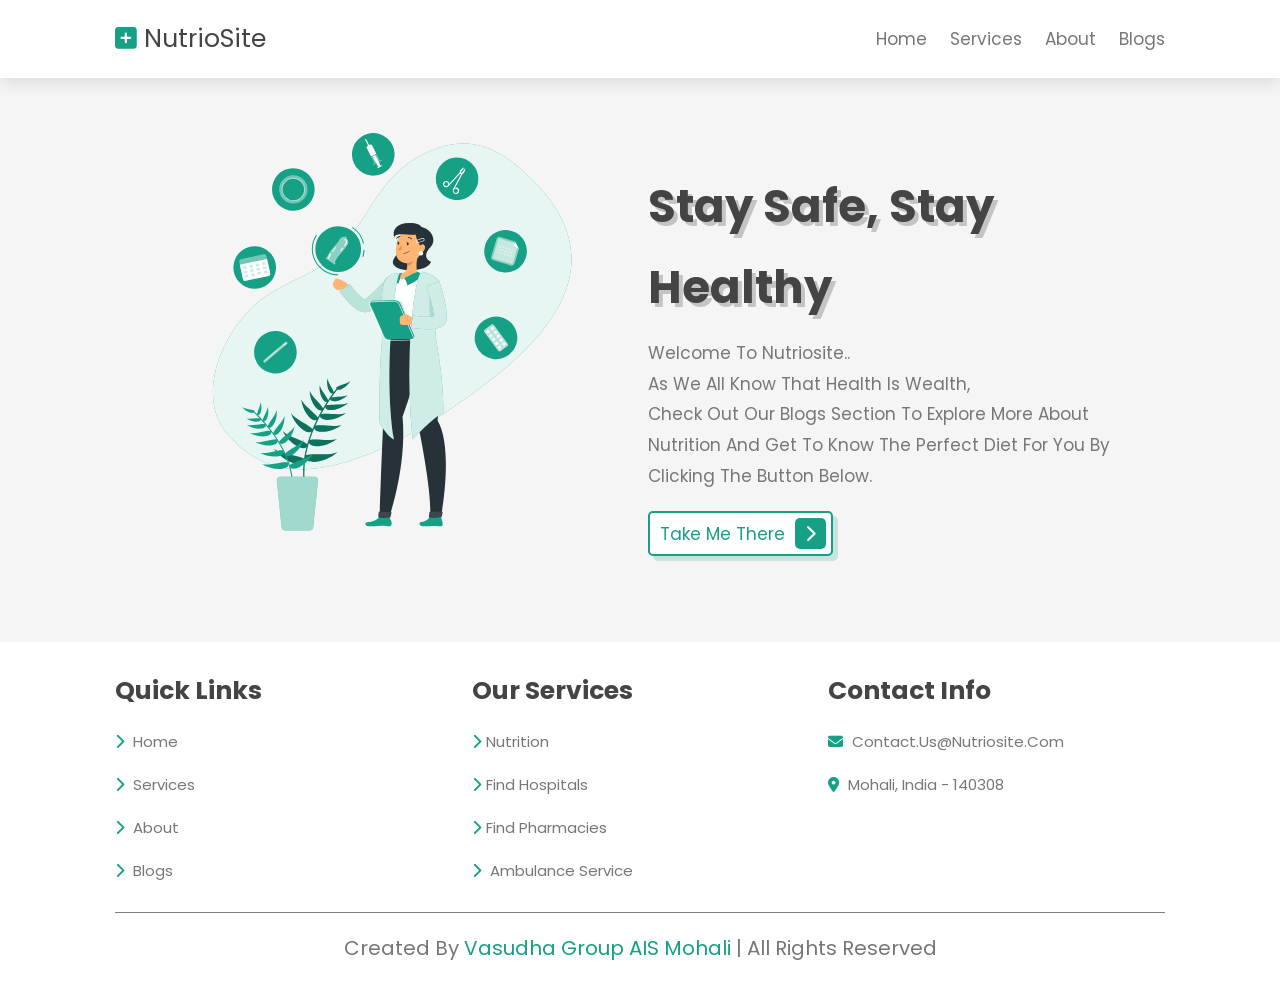
==== HTML/index.html @ 247d0aa5 "Initial commit: website files" ====
<!DOCTYPE html>
<html lang="en">
<head>
    <meta charset="UTF-8">
    <meta http-equiv="X-UA-Compatible" content="IE=edge">
    <meta name="viewport" content="width=device-width, initial-scale=1.0">
    <title>NutrioSite</title>

    <meta name="description" content="Nutriosite helps people find their perfect diet and live healthy lives. Here you can check out our blogs and gain knowledge about the perfect diet  which is best for you and your body."

    <!-- font awesome cdn link  -->
    <link rel="stylesheet" href="https://cdnjs.cloudflare.com/ajax/libs/font-awesome/6.1.1/css/all.min.css">

    <!-- custom css file link  -->
    <link rel="stylesheet" href="../css/style.css">

</head>
<body oncontextmenu="return false;">

<!-- header section starts  -->

<header class="header">

    <a href="index.html" class="logo"> <i class="fas fa-plus-square"></i> NutrioSite </a>

    <nav class="navbar">
        <a href="#home">home</a>
        <a href="service.html">services</a>
        <a href="about.html">about</a>
        <a href="blogs.html">blogs</a>
    </nav>

    <div id="menu-btn" class="fas fa-bars"></div>

</header>

<!-- header section ends -->

<!-- home section starts  -->

<section class="home" id="home">

    <div class="image">
        <img src="../image/home-img.svg" alt="">
    </div>

    <div class="content">
        <h3>stay safe, stay healthy</h3>
        <p>welcome to nutriosite.. <br>as we all know that health is wealth,<br>Check out our blogs section to explore more about nutrition and get to know the perfect diet for you by clicking the button below.</p>
        <a href="blogs.html" class="btn"> take me there <span class="fas fa-chevron-right"></span> </a>
    </div>

</section>

<!-- home section ends -->

<!-- footer section starts  -->

<section class="footer">

    <div class="box-container">

        <div class="box">
            <h3>quick links</h3>
            <a href="index.html"> <i class="fas fa-chevron-right"></i> home </a>
            <a href="service.html"> <i class="fas fa-chevron-right"></i> services </a>
            <a href="about.html"> <i class="fas fa-chevron-right"></i> about </a>
            <a href="blogs.html"> <i class="fas fa-chevron-right"></i> blogs </a>
        </div>

        <div class="box">
            <h3>our services</h3>
            <a href="blogs.html"> <i class="fas fa-chevron-right"></i>nutrition</a>
            <a href="https://www.google.co.in/maps/search/hospitals+near+me"> <i class="fas fa-chevron-right"></i>find hospitals </a>
            <a href="https://www.google.co.in/maps/search/Pharmacies"> <i class="fas fa-chevron-right"></i>find pharmacies</a>
            <a href="tel:102"> <i class="fas fa-chevron-right"></i> ambulance service </a>
        </div>

        <div class="box">
          <h3>contact info</h3>
          <a href="mailto:contact.us@nutriosite.com"> <i class="fas fa-envelope"></i> contact.us@nutriosite.com </a>
          <a href="https://www.google.co.in/maps/place/Sahibzada+Ajit+Singh+Nagar,+Punjab"> <i class="fas fa-map-marker-alt"></i> mohali, india - 140308 </a>
        </div>

    </div>

    <div class="credit"> created by <span>Vasudha Group AIS Mohali</span> | all rights reserved </div>

</section>

<!-- footer section ends -->
<!-- custom js file link  -->
<script src="../js/script.js"></script>

<script>
window.addEventListener('mouseover', initLandbot, { once: true });
window.addEventListener('touchstart', initLandbot, { once: true });
var myLandbot;
function initLandbot() {
  if (!myLandbot) {
    var s = document.createElement('script');s.type = 'text/javascript';s.async = true;
    s.addEventListener('load', function() {
      var myLandbot = new Landbot.Livechat({
        configUrl: 'https://landbot.site/v3/H-1290580-JD2FAI6PBBAOWX9N/index.json',
      });
    });
    s.src = 'https://cdn.landbot.io/landbot-3/landbot-3.0.0.js';
    var x = document.getElementsByTagName('script')[0];
    x.parentNode.insertBefore(s, x);
  }
}
</script>

</body>
</html>
---- css/style.css ----
@import url('https://fonts.googleapis.com/css2?family=Poppins:wght@100;200;300;400;500;600;700&display=swap');

:root{
    --green:#16a085;
    --black:#444;
    --light-color:#777;
    --box-shadow:.5rem .5rem 0 rgba(22, 160, 133, .2);
    --text-shadow:.4rem .4rem 0 rgba(0, 0, 0, .2);
    --border:.2rem solid var(--green);
}

*{
    font-family: 'Poppins', sans-serif;
    margin:0; padding: 0;
    box-sizing: border-box;
    outline: none; border: none;
    text-transform: capitalize;
    transition: all .2s ease-out;
    text-decoration: none;
    -webkit-user-select: none;  /* Chrome all / Safari all */
    -moz-user-select: none;     /* Firefox all */
    -ms-user-select: none;      /* IE 10+ */
    -o-user-select: none;
    user-select: none;
}

html{
    font-size: 62.5%;
    overflow-x: hidden;
    scroll-padding-top: 7rem;
    scroll-behavior: smooth;
}

section{
    padding:2rem 9%;
}

section:nth-child(even){
    background: #f5f5f5;
}

.heading{
    text-align: center;
    padding-bottom: 2rem;
    text-shadow: var(--text-shadow);
    text-transform: uppercase;
    color:var(--black);
    font-size: 5rem;
    letter-spacing: .4rem;
}

.heading span{
    text-transform: uppercase;
    color:var(--green);
}

.btn{
    display: inline-block;
    margin-top: 1rem;
    padding: .5rem;
    padding-left: 1rem;
    border:var(--border);
    border-radius: .5rem;
    box-shadow: var(--box-shadow);
    color:var(--green);
    cursor: pointer;
    font-size: 1.7rem;
    background: #fff;
}

.btn span{
    padding:.7rem 1rem;
    border-radius: .5rem;
    background: var(--green);
    color:#fff;
    margin-left: .5rem;
}

.btn:hover{
    background: var(--green);
    color:#fff;
}

.btn:hover span{
    color: var(--green);
    background:#fff;
    margin-left: 1rem;
}

.header{
    padding:2rem 9%;
    position: fixed;
    top:0; left: 0; right: 0;
    z-index: 1000;
    box-shadow: 0 .5rem 1.5rem rgba(0, 0, 0, .1);
    display: flex;
    align-items: center;
    justify-content: space-between;
    background: #fff;
}

.header .logo{
    font-size: 2.5rem;
    color: var(--black);
}

.header .logo i{
    color: var(--green);
}

.header .navbar a{
    font-size: 1.7rem;
    color: var(--light-color);
    margin-left: 2rem;
}

.header .navbar a:hover{
    color: var(--green);
}

#menu-btn{
    font-size: 2.5rem;
    border-radius: .5rem;
    background: #eee;
    color:var(--green);
    padding: 1rem 1.5rem;
    cursor: pointer;
    display: none;
}

.home{
    display: flex;
    align-items: center;
    flex-wrap: wrap;
    gap:1.5rem;
    padding-top: 10rem;
}

.home .image{
    flex:1 1 45rem;
}

.home .image img{
    width: 100%;
}

.home .content{
    flex:1 1 45rem;
}

.home .content h3{
    font-size: 4.5rem;
    color:var(--black);
    line-height: 1.8;
    text-shadow: var(--text-shadow);
}

.home .content p{
    font-size: 1.7rem;
    color:var(--light-color);
    line-height: 1.8;
    padding: 1rem 0;
}

.footer .box-container{
    display: grid;
    grid-template-columns: repeat(auto-fit, minmax(22rem, 1fr));
    gap:2rem;
}

.footer .box-container .box h3{
    font-size: 2.5rem;
    color:var(--black);
    padding: 1rem 0;
}

.footer .box-container .box a{
    display: block;
    font-size: 1.5rem;
    color:var(--light-color);
    padding: 1rem 0;
}

.footer .box-container .box a i{
    padding-right: .5rem;
    color:var(--green);
}

.footer .box-container .box a:hover i{
    padding-right:2rem;
}

.footer .credit{
    padding: 1rem;
    padding-top: 2rem;
    margin-top: 2rem;
    text-align: center;
    font-size: 2rem;
    color:var(--light-color);
    border-top: .1rem solid rgba(0, 0, 0, .5);
}

.footer .credit span{
    color:var(--green);
}









/* media queries  */
@media (max-width:991px){

    html{
        font-size: 55%;
    }

    .header{
        padding: 2rem;
    }

    section{
        padding:2rem;
    }

}

@media (max-width:768px){

    #menu-btn{
        display: initial;
    }

    .header .navbar{
        position: absolute;
        top:115%; right: 2rem;
        border-radius: .5rem;
        box-shadow: var(--box-shadow);
        width: 30rem;
        border: var(--border);
        background: #fff;
        transform: scale(0);
        opacity: 0;
        transform-origin: top right;
        transition: none;
    }

    .header .navbar.active{
        transform: scale(1);
        opacity: 1;
        transition: .2s ease-out;
    }

    .header .navbar a{
        font-size: 2rem;
        display: block;
        margin:2.5rem;
    }

}

@media (max-width:450px){

    html{
        font-size: 50%;
    }

}
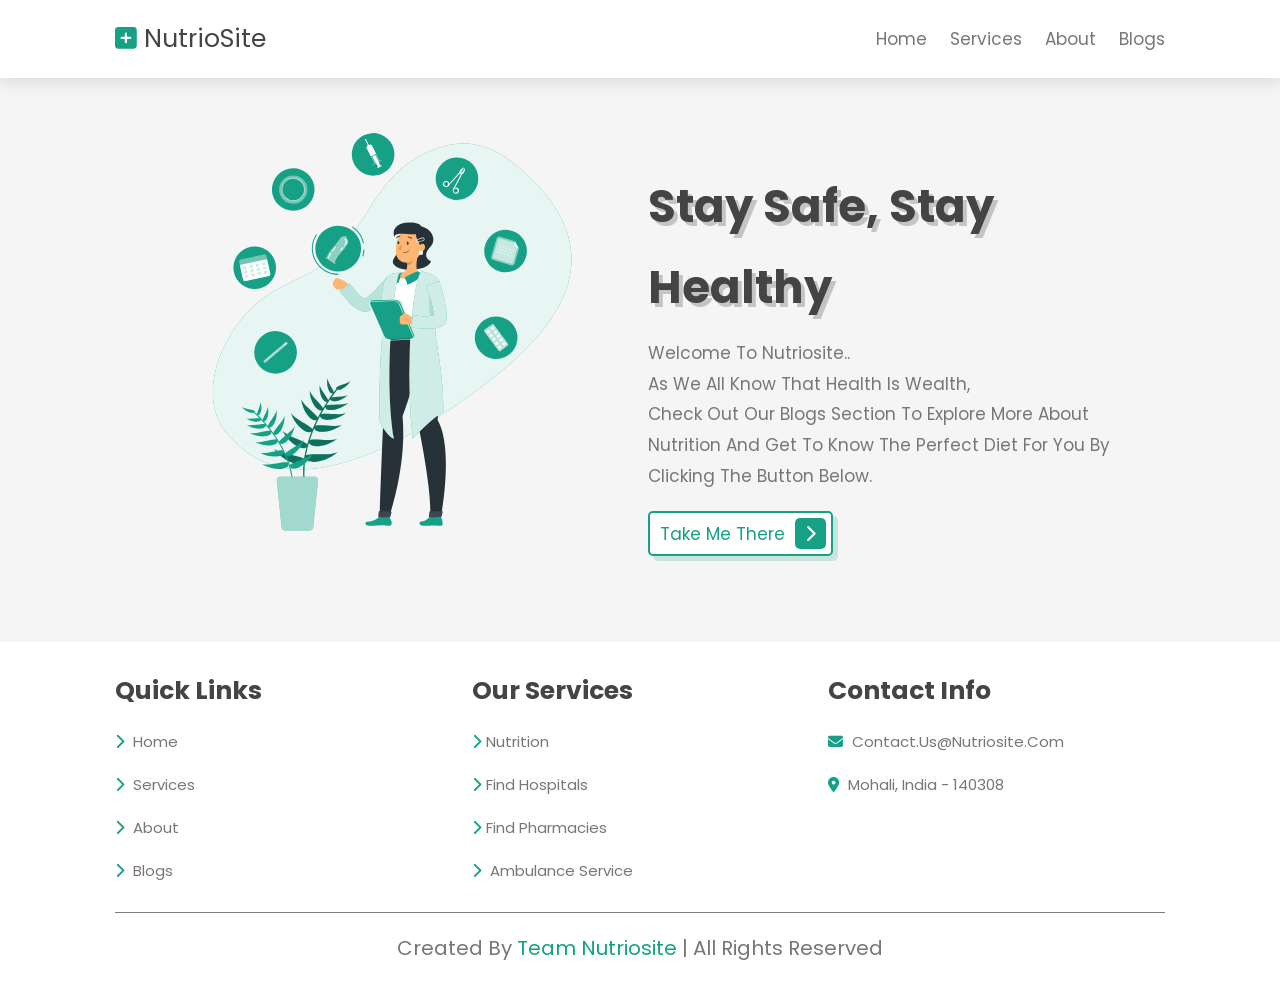
==== commit 48fedccd: "Update index.html" ====
--- a/HTML/index.html
+++ b/HTML/index.html
@@ -84,7 +84,7 @@
 
     </div>
 
-    <div class="credit"> created by <span>Vasudha Group AIS Mohali</span> | all rights reserved </div>
+    <div class="credit"> created by <span>Team Nutriosite</span> | all rights reserved </div>
 
 </section>
 
